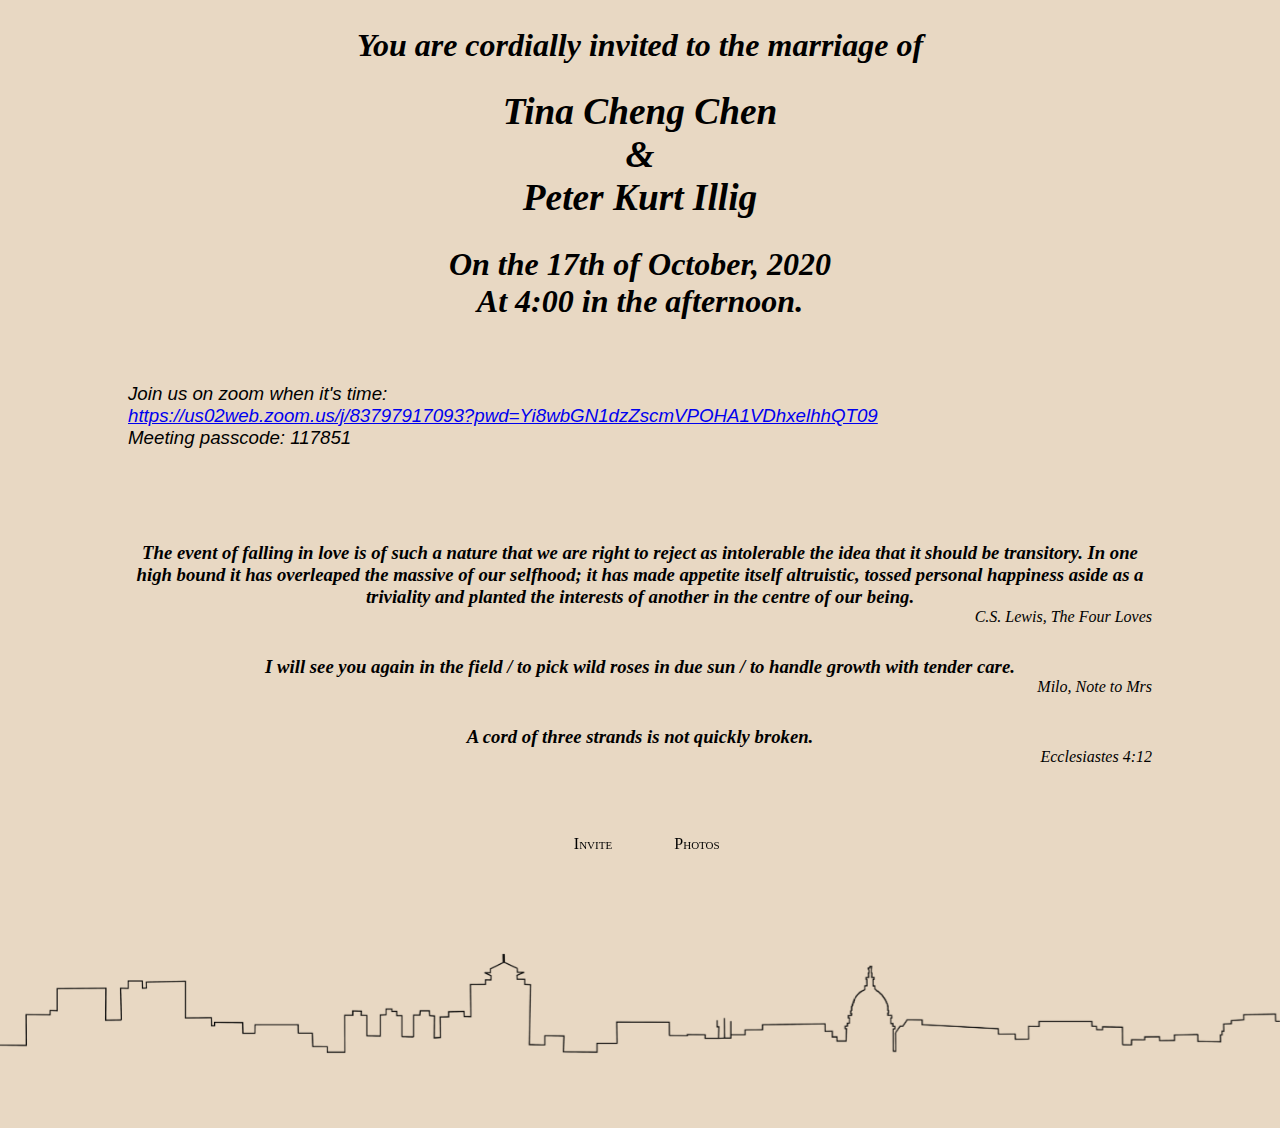
==== index.html @ fddecfcb "add all" ====
<!doctype html>

<html lang="en">
<head>
  <meta name="viewport" content="width=device-width, initial-scale=1">
  <link href="/css/evite.css" rel="stylesheet" type="text/css">
  <meta charset="utf-8">
  <title>You're Invited!</title>
  <meta name="description" content="web">
  <meta name="author" content="Peter Illig">
</head>


<body>
  <div class="letter">
    <h2>You are cordially invited to the marriage of</h2>
    <h1>
      <span>Tina Cheng Chen</span>
      <br />
      <span>&</span>
      <br />
      <span>Peter Kurt Illig</span>
    </h1>
    <h2>On the 17th of October, 2020 <br/> At 4:00 in the afternoon.</h2>
    <br />

    <h3 style="font-family: sans-serif; font-weight: normal;">
      Join us on zoom when it's time:
      <br />
      <a href="https://us02web.zoom.us/j/83797917093?pwd=Yi8wbGN1dzZscmVPOHA1VDhxelhhQT09">https://us02web.zoom.us/j/83797917093?pwd=Yi8wbGN1dzZscmVPOHA1VDhxelhhQT09</a>
      <br />
      Meeting passcode: 117851
    </h3>
    <br />
    <br />
    <br />
  </div>

  <div class="letter">
    <div class="quote">
      <h3>The event of falling in love is of such a nature that we are right to reject as intolerable the idea that it should be transitory. In one high bound it has overleaped the massive of our selfhood; it has made appetite itself altruistic, tossed personal happiness aside as a triviality and planted the interests of another in the centre of our being.</h3>
      <div class="citation">C.S. Lewis, The Four Loves</div>
    </div>
    <div class="quote">
      <h3>I will see you again in the field / to pick wild roses in due sun / to handle growth with tender care.</h3>
      <div class="citation">Milo, Note to Mrs</div>
    </div>
    <div class="quote">
      <h3>A cord of three strands is not quickly broken.</h3>
      <div class="citation">Ecclesiastes 4:12</div>
    </div>
  </div>

  <br />
  <br />

  <div class="footer">
    <table>
      <tr>
        <td>
          <a class="sidebarlink" href="/">Invite</a>
        </td>
        <td>
          <a class="sidebarlink" href="/photos.html">Photos</a>
        </td>
      </tr>
    </table>
  </div>
  <div class="footer">
    <img id="wenzhoumadison" src="wenzhou-madison2.png" />
  </div>
</body>
---- css/evite.css ----
body {
  background-color: #d2b48c85;
  margin: 0;
}

h2 {
  font-size: 24pt;
}

h1 {
  font-size: 28pt;
}

h1, h2, h3 {
  font-style: italic;
  font-family: cursive;
}

.letter {
  margin-left: 10%;
  width: 80%;
  margin-top: 20px;
}
.letter h1, .letter h2 {
  text-align: center;
}

#wenzhoumadison {
  width: 100%;
  bottom: 0%;
  position: sticky;
}

div.quote {
  font-style: italic;
  font-family: cursive;
  text-align: center;
  margin-bottom: 30px;
}
div.quote h3 {
  margin-bottom: 0;
}
div.quote div.citation {
  text-align: right;
}

.footer {
  margin-bottom: 25px;
}
.footer table {
  border: 0;
  left: calc(50% - 100px);
  position: sticky;
}
.footer table tr td {
  width: 100px;
  text-align: center;
}

.sidebarlink {
  font-family: "Baskerville";
  font-variant: small-caps;
  font-weight: lighter;
  color: black;
  text-decoration: none;
}
.sidebarlink:hover {
  font-weight: bold;
}

#photodiv {
  width: 860px;
  margin-left: max(calc(50% - 430px), 0px);
  margin-top: 20px;
}
#photodiv img {
  max-width: 400px;
  display: inline-block;
  margin: 10px;
}

/*# sourceMappingURL=evite.css.map */
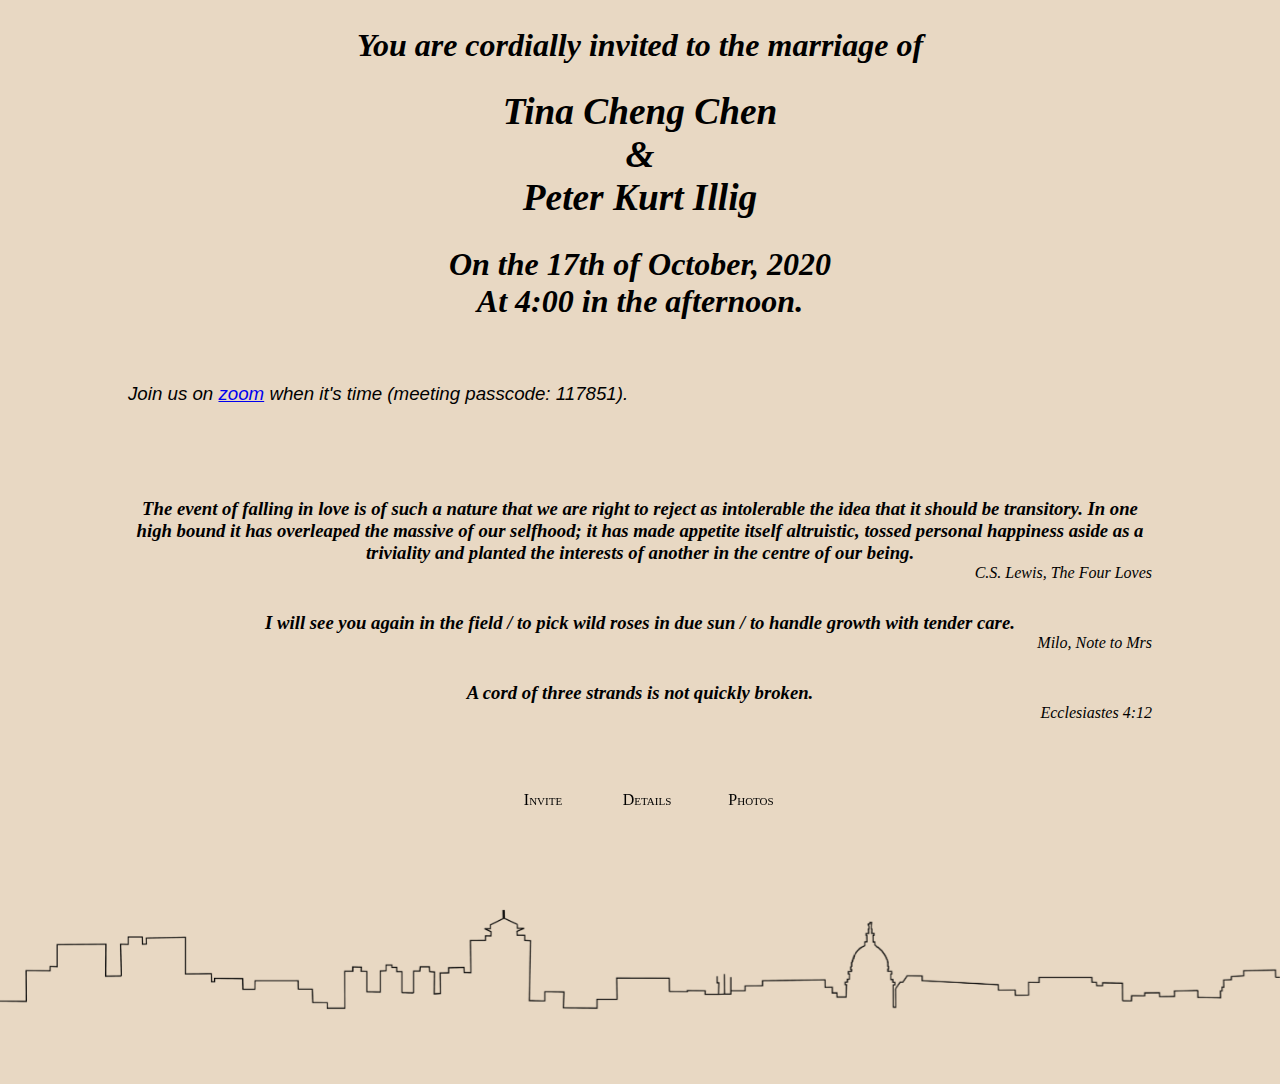
==== commit 5eb71642: "add details" ====
--- a/index.html
+++ b/index.html
@@ -25,11 +25,7 @@
     <br />
 
     <h3 style="font-family: sans-serif; font-weight: normal;">
-      Join us on zoom when it's time:
-      <br />
-      <a href="https://us02web.zoom.us/j/83797917093?pwd=Yi8wbGN1dzZscmVPOHA1VDhxelhhQT09">https://us02web.zoom.us/j/83797917093?pwd=Yi8wbGN1dzZscmVPOHA1VDhxelhhQT09</a>
-      <br />
-      Meeting passcode: 117851
+      Join us on <a href="https://us02web.zoom.us/j/83797917093?pwd=Yi8wbGN1dzZscmVPOHA1VDhxelhhQT09">zoom</a> when it's time (meeting passcode: 117851).
     </h3>
     <br />
     <br />
@@ -61,6 +57,9 @@
           <a class="sidebarlink" href="/">Invite</a>
         </td>
         <td>
+          <a class="sidebarlink" href="/details.html">Details</a>
+        </td>
+        <td>
           <a class="sidebarlink" href="/photos.html">Photos</a>
         </td>
       </tr>
--- a/css/evite.css
+++ b/css/evite.css
@@ -49,7 +49,7 @@
 }
 .footer table {
   border: 0;
-  left: calc(50% - 100px);
+  left: calc(50% - 150px);
   position: sticky;
 }
 .footer table tr td {
@@ -79,4 +79,16 @@
   margin: 10px;
 }
 
+table.labelvaluealigned td {
+  padding-right: 10px;
+  padding-top: 10px;
+  vertical-align: top;
+}
+table.labelvaluealigned td.subrow {
+  padding-top: 1px;
+}
+table.labelvaluealigned td.leftcol {
+  text-align: right;
+}
+
 /*# sourceMappingURL=evite.css.map */
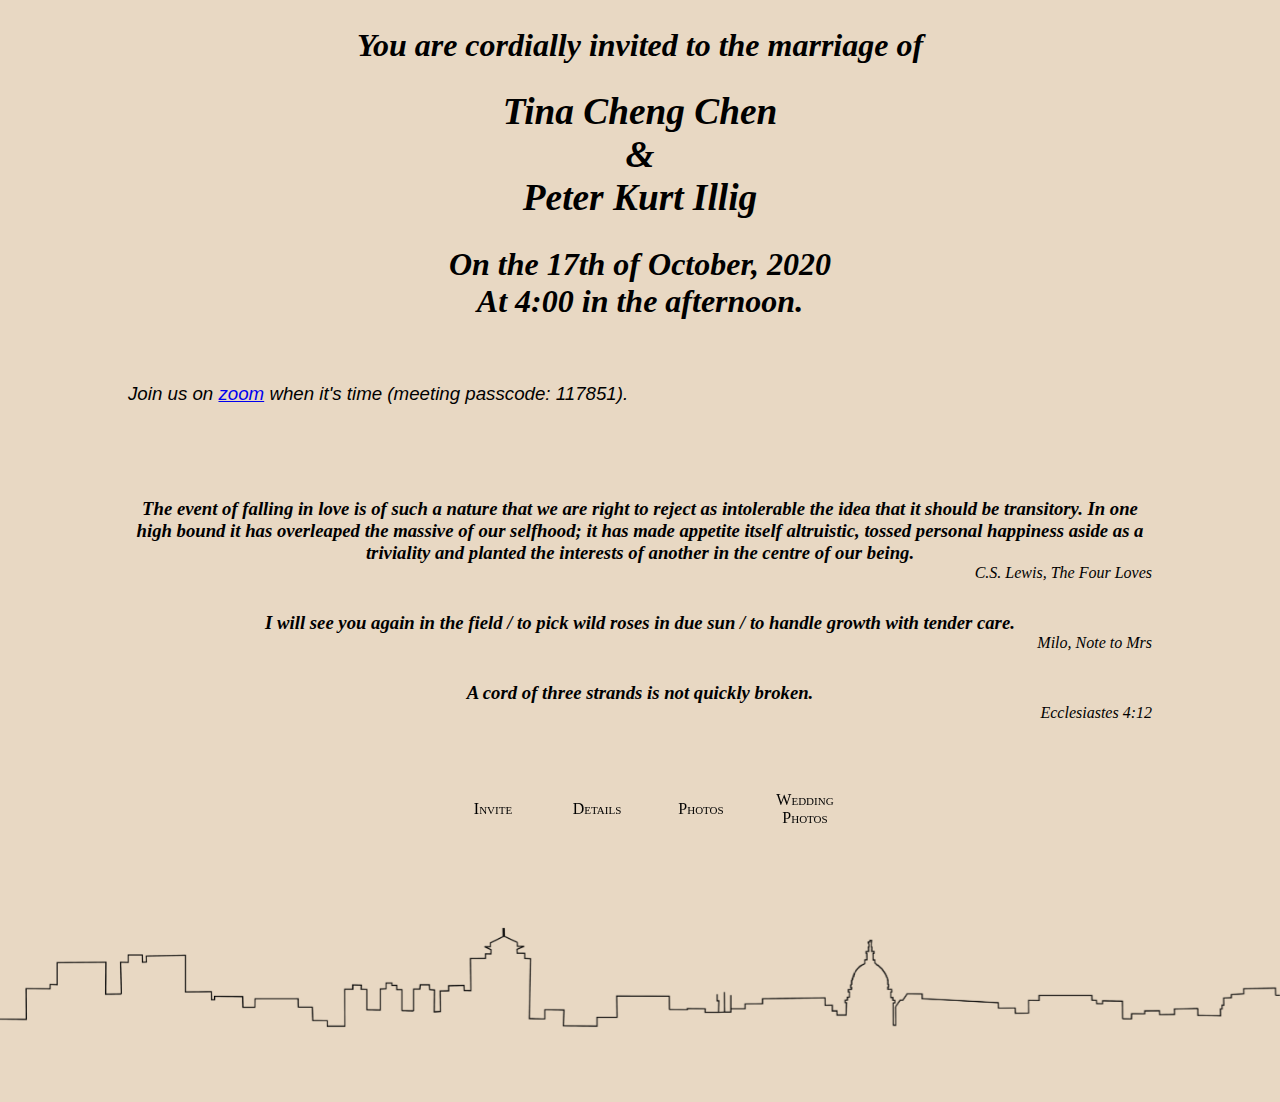
==== commit c132bde0: "add wedding pics" ====
--- a/index.html
+++ b/index.html
@@ -62,6 +62,9 @@
         <td>
           <a class="sidebarlink" href="/photos.html">Photos</a>
         </td>
+        <td>
+          <a class="sidebarlink" href="/weddingPhotos.html">Wedding Photos</a>
+        </td>
       </tr>
     </table>
   </div>
--- a/css/evite.css
+++ b/css/evite.css
@@ -49,7 +49,7 @@
 }
 .footer table {
   border: 0;
-  left: calc(50% - 150px);
+  left: calc(50% - 200px);
   position: sticky;
 }
 .footer table tr td {
